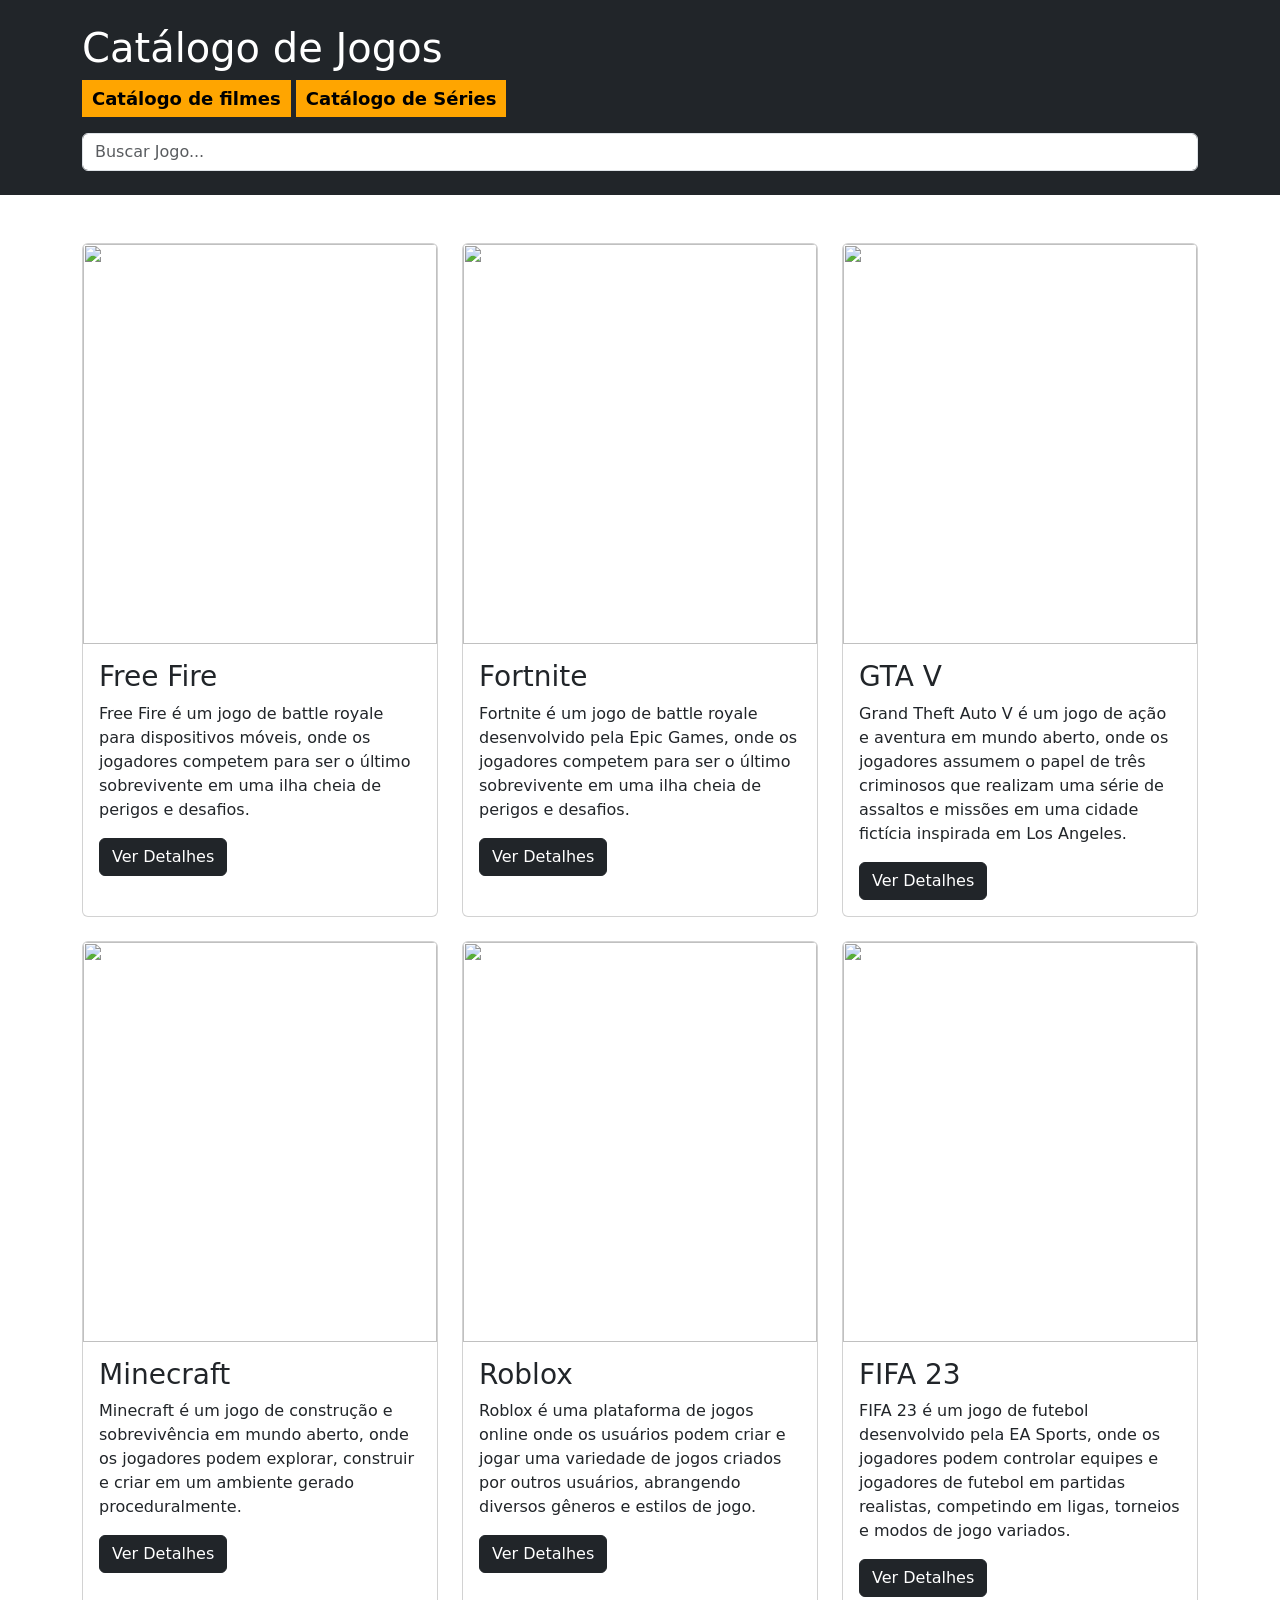
==== jogos.html @ 9007a05e "Add files via upload" ====
<!DOCTYPE html>
<html lang="pt-br">
<head>
    <meta charset="UTF-8">
    <meta name="viewport" content="width=device-width, initial-scale=1.0">
    <title>Meus Jogos</title>
    <link rel="stylesheet" href="css/style.css">
     <link href="https://cdn.jsdelivr.net/npm/bootstrap@5.3.7/dist/css/bootstrap.min.css" rel="stylesheet">
</head>
<body>
    <header class="bg-dark text-white p-4">
        <div class="container">
            <h1>Catálogo de Jogos</h1>
            <button><a href="index.html">Catálogo de filmes</a></button>
            <button><a href="serie.html">Catálogo de Séries</a></button>
            <input type="text" name="campoBusca" id="campoBusca" class="form-control mt-3" placeholder="Buscar Jogo...">
        </div>
    </header>
    <main class="container mt-5">
        <div id="listaJogos" class="row g-4">
            
        </div>
    </main>
    <script src="script/jogos.js"></script>
</body>
</html>
---- css/style.css ----
body {
    background-color: #f4f4f4;
}

.card-filme {
    transition: 0.3s;
    cursor: pointer;
}

.card-filme:hover {
    transform: scale(1.03);
}

.card-filme img {
    height: 400px;
    object-fit: cover;
}

.container {
    justify-content: space-between;
}
.container a {
    color: black;
    text-decoration: orange;
    font-size: 18px;
    font-weight: bold;
}
button {
    background-color: orange;
    border: none;
    padding: 5px 10px;
    border-radius: 5px;
    cursor: pointer;
}
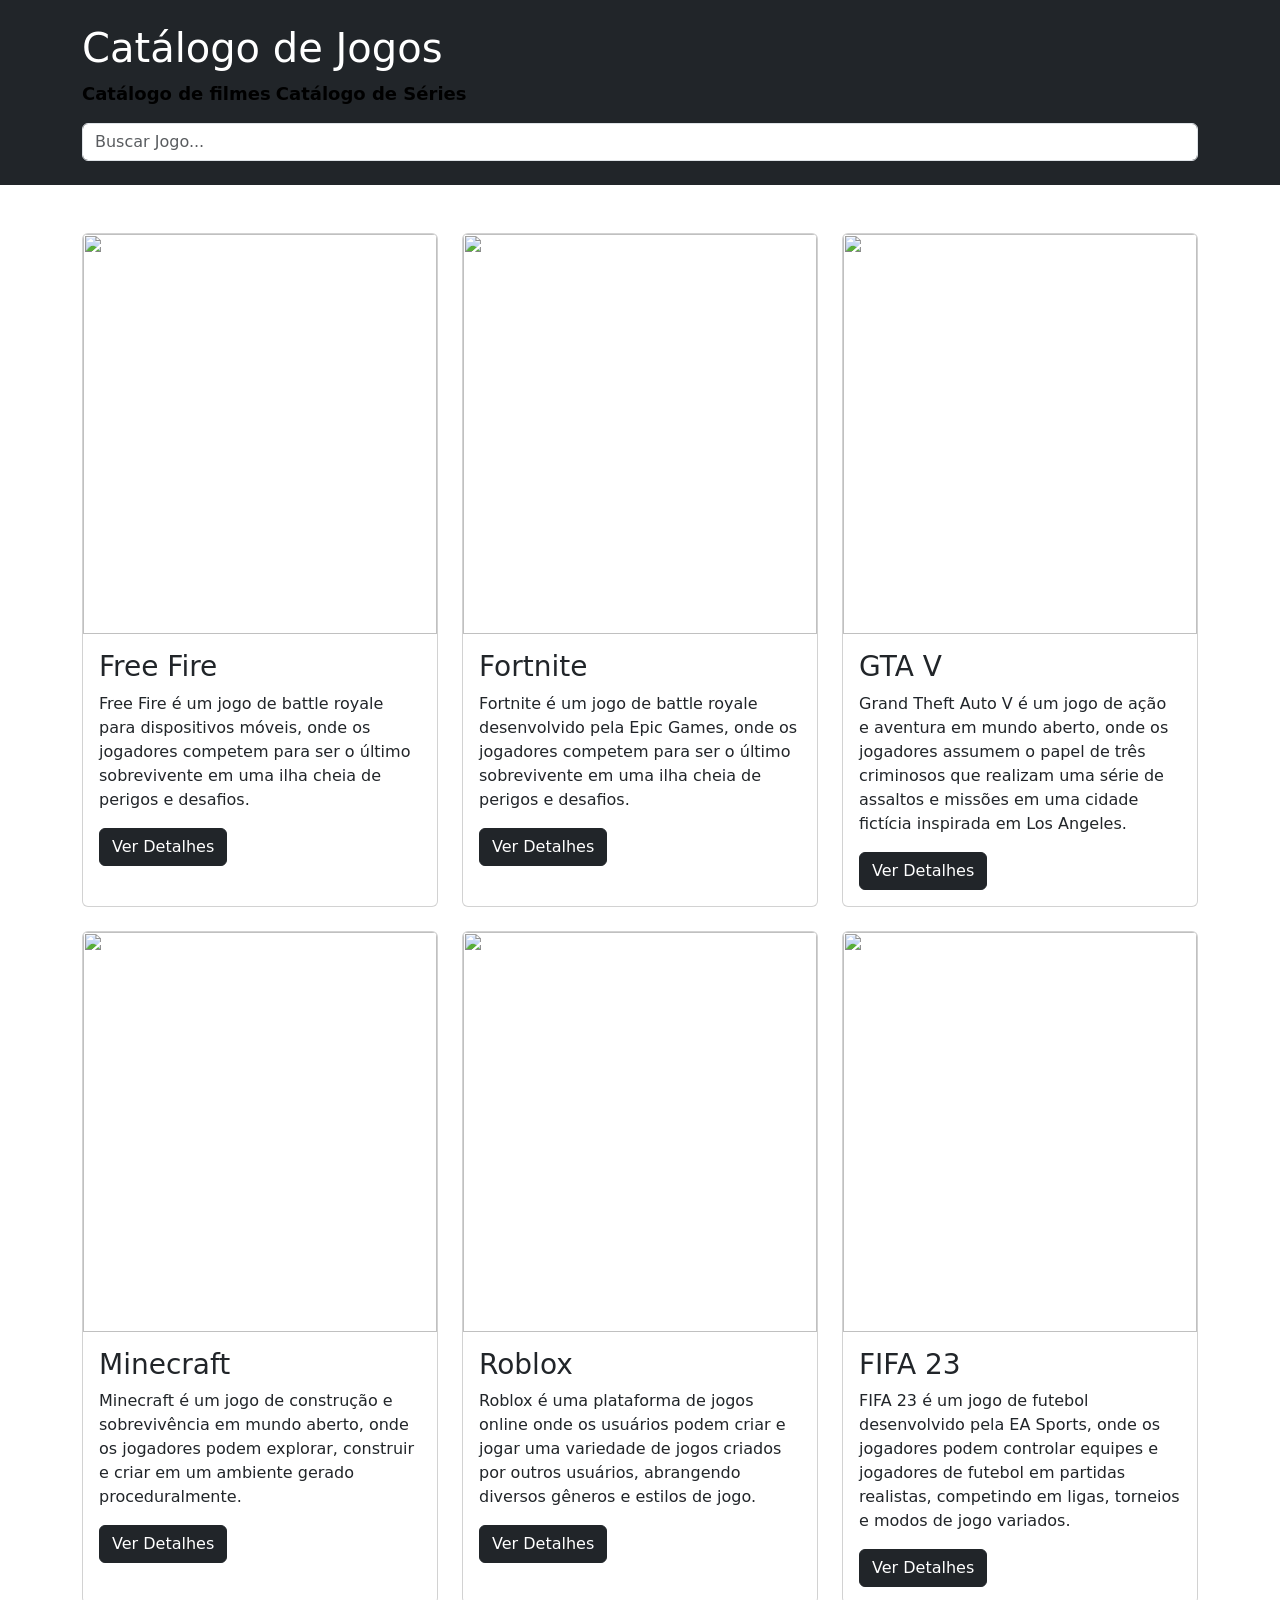
==== commit 9c323833: "a" ====
--- a/jogos.html
+++ b/jogos.html
@@ -12,8 +12,8 @@
     <header class="bg-dark text-white p-4">
         <div class="container">
             <h1>Catálogo de Jogos</h1>
-            <button><a href="index.html">Catálogo de filmes</a></button>
-            <button><a href="serie.html">Catálogo de Séries</a></button>
+            <a href="index.html">Catálogo de filmes</a>
+            <a href="serie.html">Catálogo de Séries</a>
             <input type="text" name="campoBusca" id="campoBusca" class="form-control mt-3" placeholder="Buscar Jogo...">
         </div>
     </header>
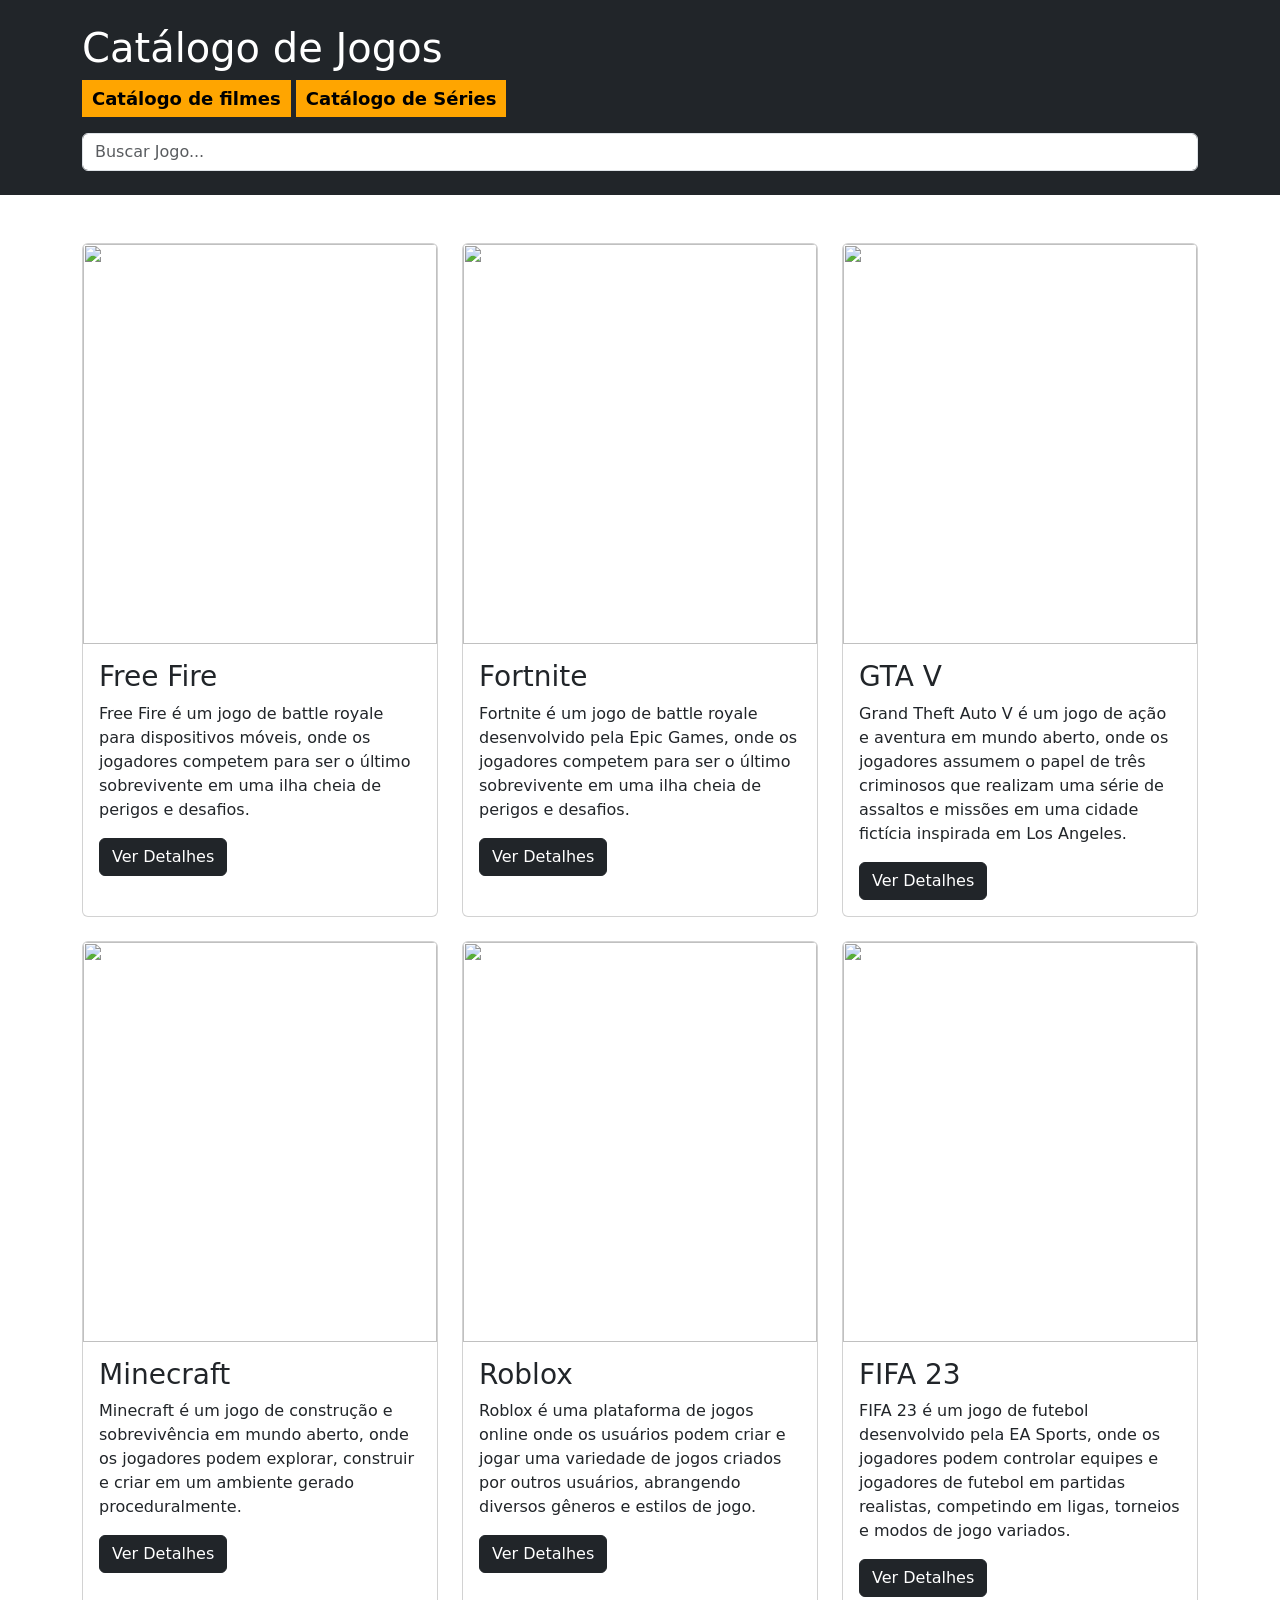
==== commit 0c137813: "a" ====
--- a/jogos.html
+++ b/jogos.html
@@ -12,8 +12,8 @@
     <header class="bg-dark text-white p-4">
         <div class="container">
             <h1>Catálogo de Jogos</h1>
-            <a href="index.html">Catálogo de filmes</a>
-            <a href="serie.html">Catálogo de Séries</a>
+            <button><a href="index.html">Catálogo de filmes</a></button>
+            <button><a href="serie.html">Catálogo de Séries</a></button>
             <input type="text" name="campoBusca" id="campoBusca" class="form-control mt-3" placeholder="Buscar Jogo...">
         </div>
     </header>
